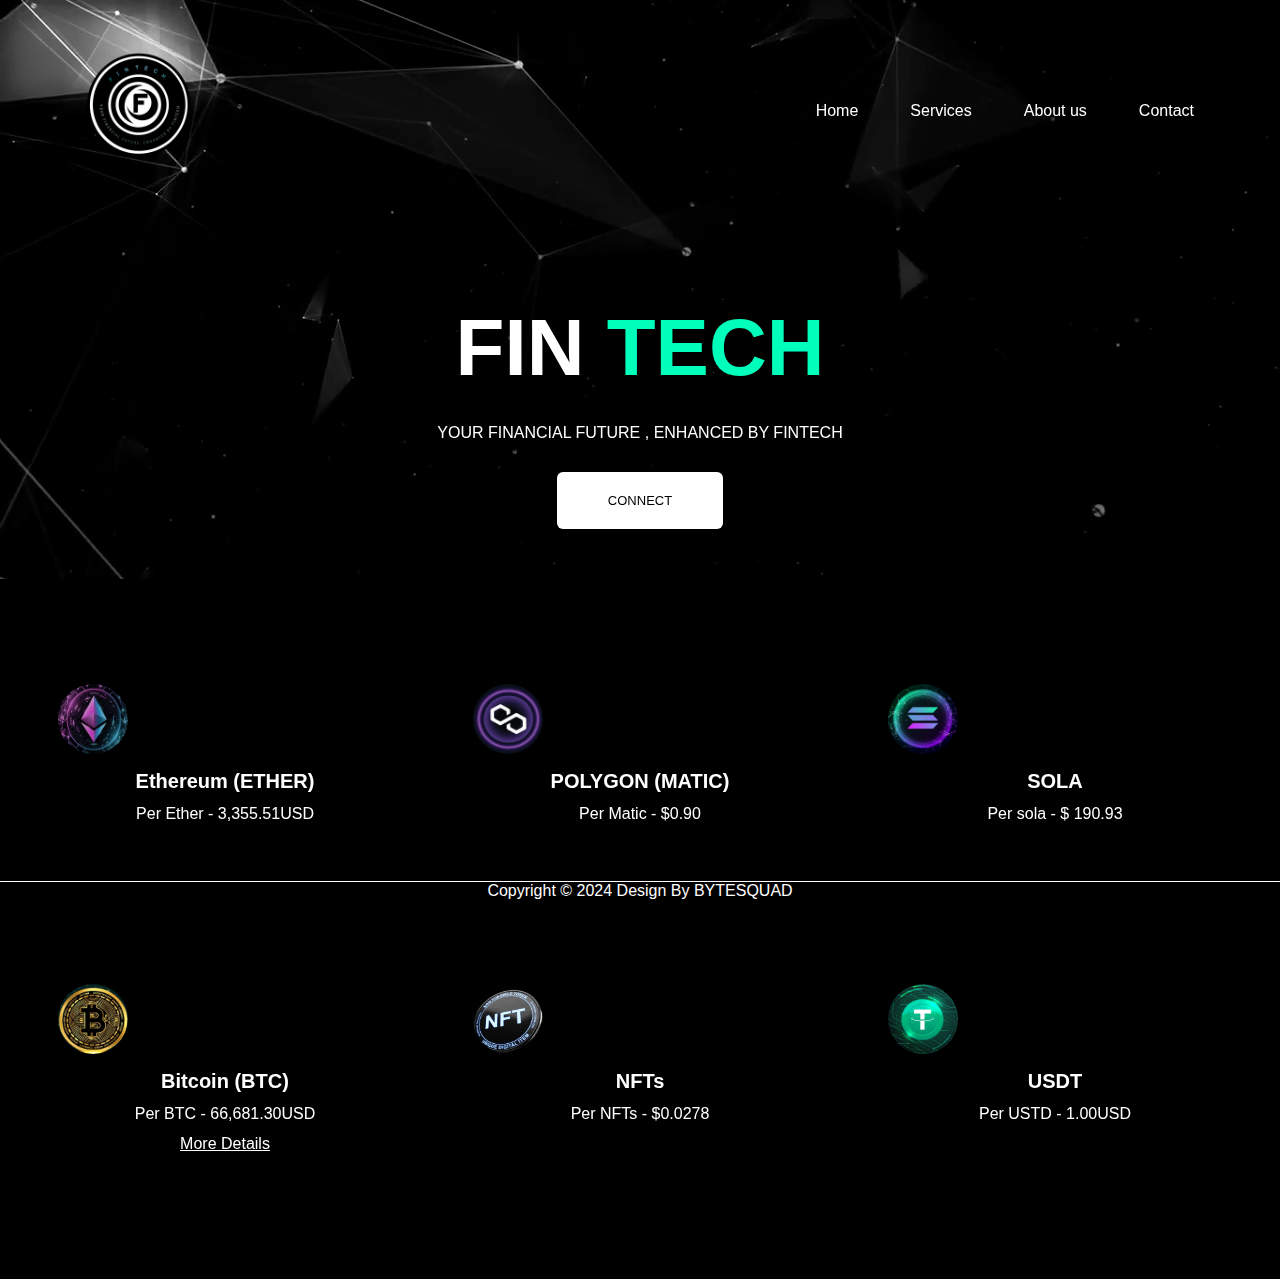
==== index.html @ 817f08f4 "eleven commit" ====
<!DOCTYPE html>
<html lang="en">

<head>
    <meta charset="UTF-8">
    <meta name="viewport" content="width=device-width, initial-scale=1.0">
    <title>Financial.tech</title>
    <link rel="stylesheet" href="style.css">
    <link rel="preconnect" href="https://fonts.googleapis.com">
    <link rel="preconnect" href="https://fonts.gstatic.com" crossorigin>
    <link
        href="https://fonts.googleapis.com/css2?family=Kode+Mono:wght@400..700&family=Orbitron:wght@400..900&display=swap"
        rel="stylesheet">

    <link rel="stylesheet" href="https://cdn.jsdelivr.net/npm/bootstrap-icons@1.11.3/font/bootstrap-icons.min.css">
</head>

<body>
    <video autoplay loop muted>
        <source src="Background.mp4">
    </video>
    <nav class="navbar">
        <div class="containerr">
            <a href="#" class="logo"><img src="Logo.png" alt="logo" class="logoimg"></a>
            <ul>
                <li><a href="http://127.0.0.1:5500/index.html">Home</a></li>
                <li><a href="http://127.0.0.1:3000/Services.html">Services</a></li>
                <li><a href="http://127.0.0.1:3000/Polygon.html">About us</a></li>
                <li><a href="#">Contact</a></li>
            </ul>
        </div>
    </nav>
    <main class="container">
        <div class="page-content">
            <div class="inner-content">
                <h1 class="heading">FIN <span class="txt2">TECH</span> </h1>
                <p>YOUR FINANCIAL FUTURE , ENHANCED BY FINTECH
                </p>
                <div class="buttons">
                    <a href="#" class="active" id="active">CONNECT </a>
                </div>
            </div>
        </div>
    </main>
    <section class="hero-sec">
        <div class="main-box">
            <div class="box">
                <div class="img">
                    <img width="70px" src="EVM.png" alt="">
                </div>
                <p class="head">Ethereum (ETHER)</p>
                <p> Per Ether - 3,355.51USD</p>

            </div>


            <div class="box">
                <div class="img">
                    <img width="70px" src="Matic.png" alt="">
                </div>
                <p class="head">POLYGON (MATIC)</p>
                <p>Per Matic - $0.90</p>

            </div>

            <div class="box">
                <div class="img">
                    <img width="70px" src="sola.png" alt="">
                </div>
                <p class="head">SOLA</p>
                <p> Per sola - $ 190.93</p>

            </div>

            <div class="box">
                <div class="img">
                    <img width="70px" src="BTC.png" alt="">
                </div>
                <p class="head">Bitcoin (BTC)</p>
                <p> Per BTC - 66,681.30USD</p>
                <p class="more"> <a href="http://127.0.0.1:3000/cross.html">More Details</a></p>
            </div>

            <div class="box">
                <div class="img">
                    <img width="70px" src="nft.png" alt="">
                </div>
                <p class="head">NFTs</p>
                <p> Per NFTs - $0.0278</p>

            </div>

            <div class="box">
                <div class="img">
                    <img width="70px" src="USD.png" alt="">
                </div>
                <p class="head">USDT</p>
                <p> Per USTD - 1.00USD</p>

            </div>
        </div>
    
        <div class="footer">
            <p>Copyright &copy; 2024 Design By BYTESQUAD </p>
            </p>
        </div>

    </section>


</body>

</html>
---- style.css ----
*, ::before, ::after {
    margin: 0;
    padding: 0;
    transition: .3s;
    box-sizing: border-box;
    color: #fff;
}
body{
    font-family: Arial, Helvetica, sans-serif;
}
h1,p{
    text-align: center;
}
video {
    position: absolute;
    left: 0;
    top: 0;
    height: auto;
    width: 100%;
    object-fit: cover;
    z-index: -1;
    transition: 1s;
}
.container {
    max-width: 950px;
    margin: auto;
    padding-bottom: 50px;
}

.navbar {
    padding: 12px 10px;
}

.navbar .containerr {
    display: flex;
    justify-content: space-between;
    padding: 20px 50px;
    align-items: center;
}

.navbar ul:has(a:hover) a:not(:hover){
    filter:blur(10px)
}

.logoimg{
    height: 150px;

}


.navbar .logo {
    text-decoration: none;
    font-size: 2rem;
}

.navbar ul {
    list-style-type: none;
    display: flex;
}

.navbar ul a {
    display: block;
    text-decoration: none;
    margin: 0 10px;
    padding: 8px 16px;
    position: relative;
}
.hero-sec{
    height: 700px;
    display: flex;
    justify-content: center;
    align-items: center;
    background-color: black;
}

.hero-sec .main-box{
    margin-top: 30px;
    display: flex;
    justify-content: center;
    align-items: center;
    flex-wrap: wrap;
}

.hero-sec .main-box .box{
    background-color: black;
    width: 375px;
    padding: 20px;
    height: 260px;
    border-radius: 10px;
    row-gap: 12px;
    display: flex;
    flex-direction: column;
    margin: 20px;
    transition: all 0.4s ease-in-out;
}

.hero-sec .main-box .box:hover{
    background: #5cc7a433;
    cursor: pointer;
    border: 2px solid #4febc1;
}

.hero-sec .main-box .box .head{
    font-weight: bold;
    font-size: 20px;
}

.hero-sec .main-box .box .img img{
    width: 70px;
    height: 70px;
    border-radius: 50%;
}

.hero-sec .main-box .box .more{
    text-decoration: underline;
    cursor: pointer;
    color: #00ffbb;
}

.foot {
    display: flex;
    justify-content: center;
    align-items: center;
    flex-direction: column;
    height: 60px;
    background-color: black;
}

.foot p{
    color: white;
}

.page-content {
    display: flex;
    flex-direction: column;
    justify-content: center;
    align-items: center;
    text-align: center;
    margin-top: 80px;
}

.page-content .inner-content {
    display: flex;
    row-gap: 30px;
    flex-direction: column;
}

.page-content .inner-content .heading {
    font-size: 5rem;
}

.page-content .inner-content .heading .txt2 {
    color: #00ffbb;
}


.page-content .buttons {
    display: flex;
    justify-content: center;
}

.page-content .buttons a {
    display: block;
    text-decoration: none;
    margin: 0 16px;
    padding: 10px 12px;
    border-radius: 6px;
    font-size: 13px;
    min-width: 100px;
    text-align: center;
    position: relative;
    backdrop-filter: blur(60px);
    overflow: hidden;
    z-index: 1;
    border: 1px solid #ffffff1e;
}

.page-content .buttons a.active {
    background-color: white;
    padding: 20px 50px;
    color: black;
}

.page-content .buttons a.active:hover {
    box-shadow: 0 0 40px rgb(190, 176, 176);
}
.footer {
    position:fixed;
    left: 0;
    bottom: 0;
    width: 100%;
    color: white;
    border-top:  1px solid white;
    background: black;

    text-align: center;
}
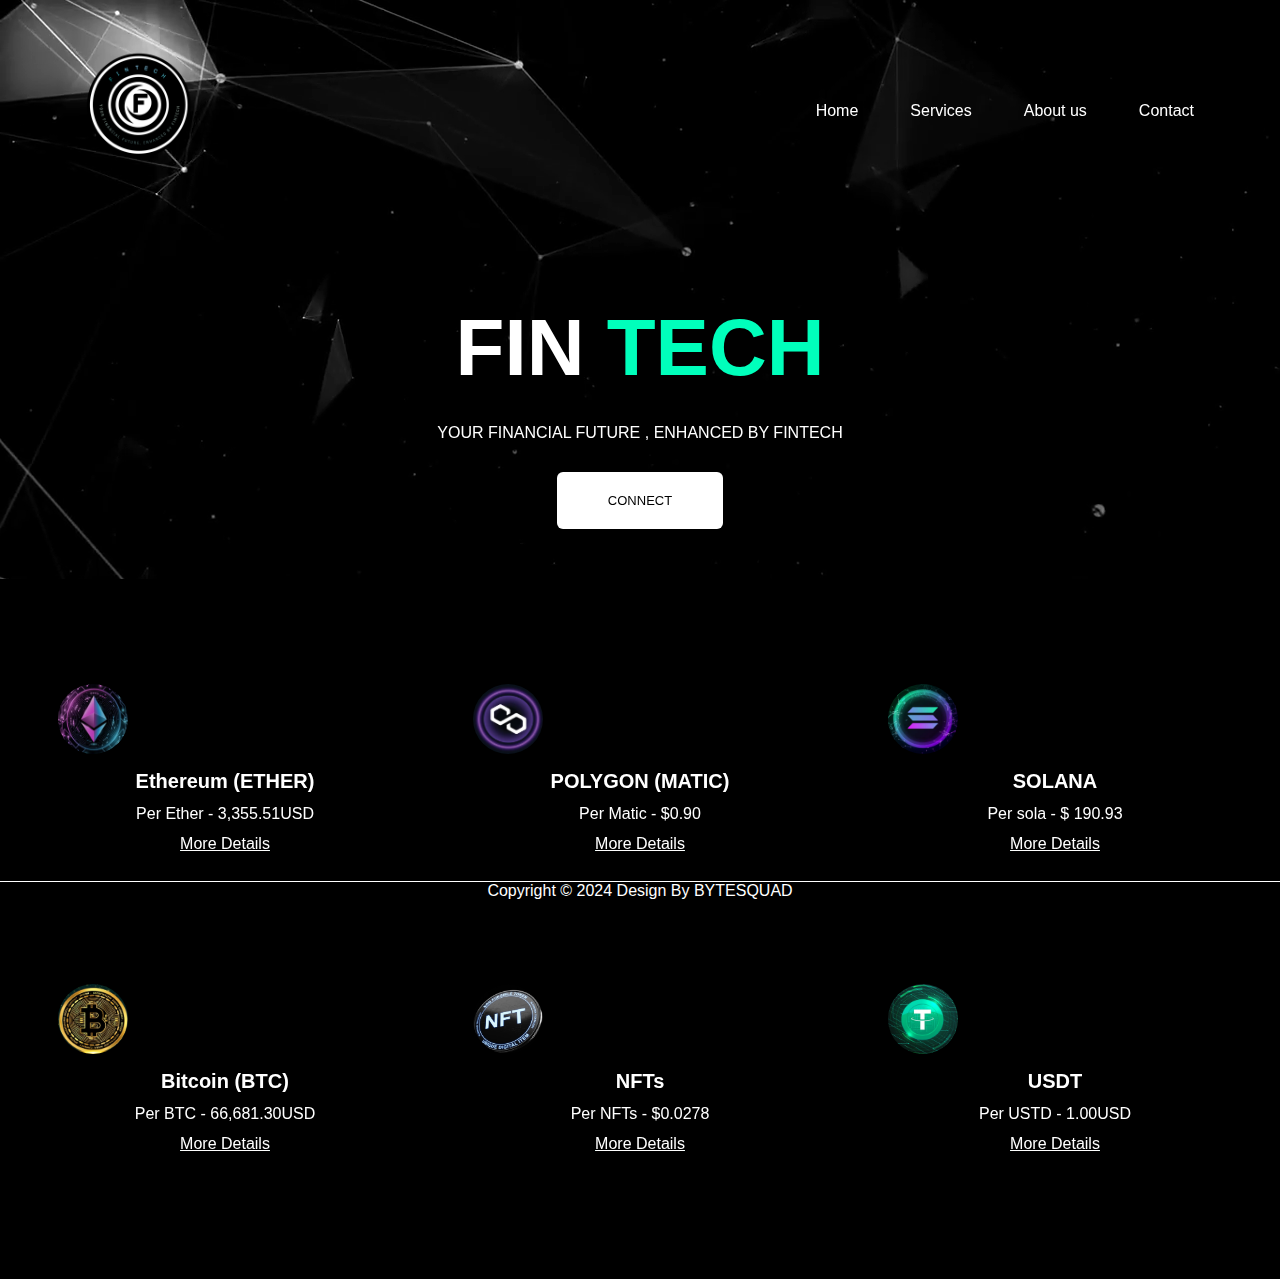
==== commit 3c82f668: "12th commit" ====
--- a/index.html
+++ b/index.html
@@ -50,6 +50,8 @@
                 </div>
                 <p class="head">Ethereum (ETHER)</p>
                 <p> Per Ether - 3,355.51USD</p>
+                <p class="more"> <a href="https://ethereum.org/en/">More Details</a>
+
 
             </div>
 
@@ -60,6 +62,7 @@
                 </div>
                 <p class="head">POLYGON (MATIC)</p>
                 <p>Per Matic - $0.90</p>
+               <p class="more"> <a href=" https://polygon.technology/">More Details</a></p>
 
             </div>
 
@@ -67,8 +70,10 @@
                 <div class="img">
                     <img width="70px" src="sola.png" alt="">
                 </div>
-                <p class="head">SOLA</p>
+                <p class="head">SOLANA</p>
                 <p> Per sola - $ 190.93</p>
+                <p class="more"> <a href="https://solana.com/">More Details</a></p>
+                
 
             </div>
 
@@ -78,7 +83,7 @@
                 </div>
                 <p class="head">Bitcoin (BTC)</p>
                 <p> Per BTC - 66,681.30USD</p>
-                <p class="more"> <a href="http://127.0.0.1:3000/cross.html">More Details</a></p>
+                <p class="more"> <a href="https://bitcoin.org/en/">More Details</a></p>
             </div>
 
             <div class="box">
@@ -87,6 +92,7 @@
                 </div>
                 <p class="head">NFTs</p>
                 <p> Per NFTs - $0.0278</p>
+                <p class="more"> <a href="https://nftrade.com/">More Details</a></p>
 
             </div>
 
@@ -96,6 +102,7 @@
                 </div>
                 <p class="head">USDT</p>
                 <p> Per USTD - 1.00USD</p>
+                <p class="more"> <a href="https://coinmarketcap.com/currencies/tether/">More Details</a></p>
 
             </div>
         </div>
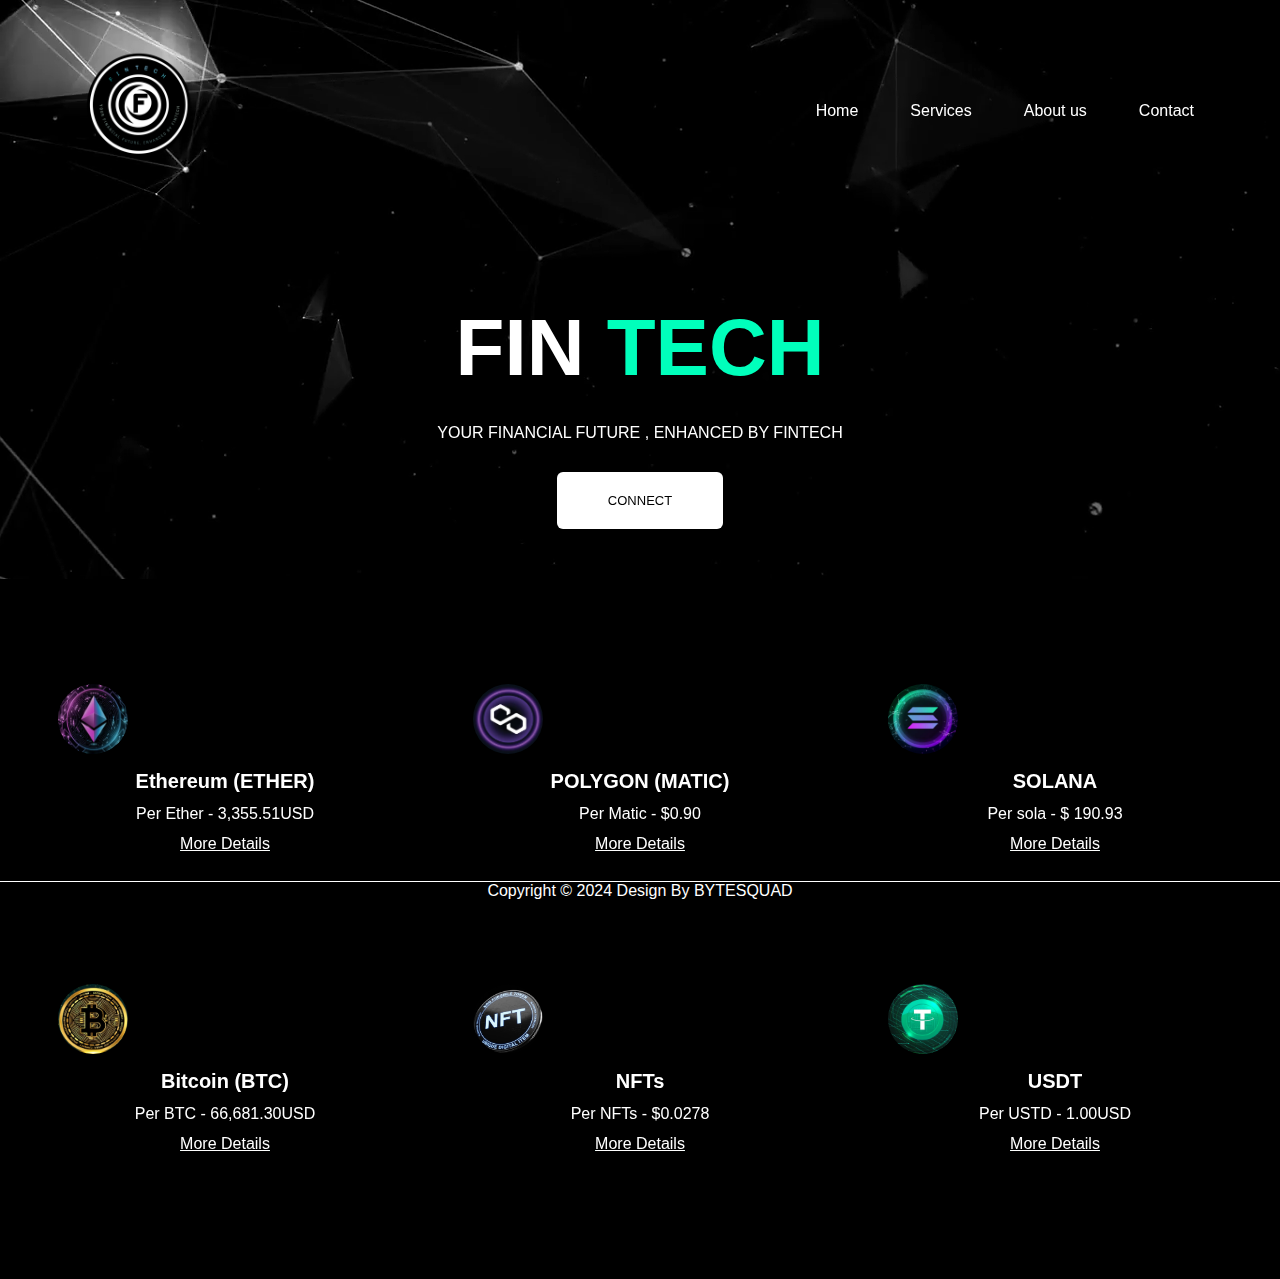
==== commit 68fd19ed: "13th commit" ====
--- a/index.html
+++ b/index.html
@@ -25,7 +25,7 @@
             <ul>
                 <li><a href="http://127.0.0.1:5500/index.html">Home</a></li>
                 <li><a href="http://127.0.0.1:3000/Services.html">Services</a></li>
-                <li><a href="http://127.0.0.1:3000/Polygon.html">About us</a></li>
+                <li><a href="http://127.0.0.1:3000/About us.html">About us</a></li>
                 <li><a href="#">Contact</a></li>
             </ul>
         </div>
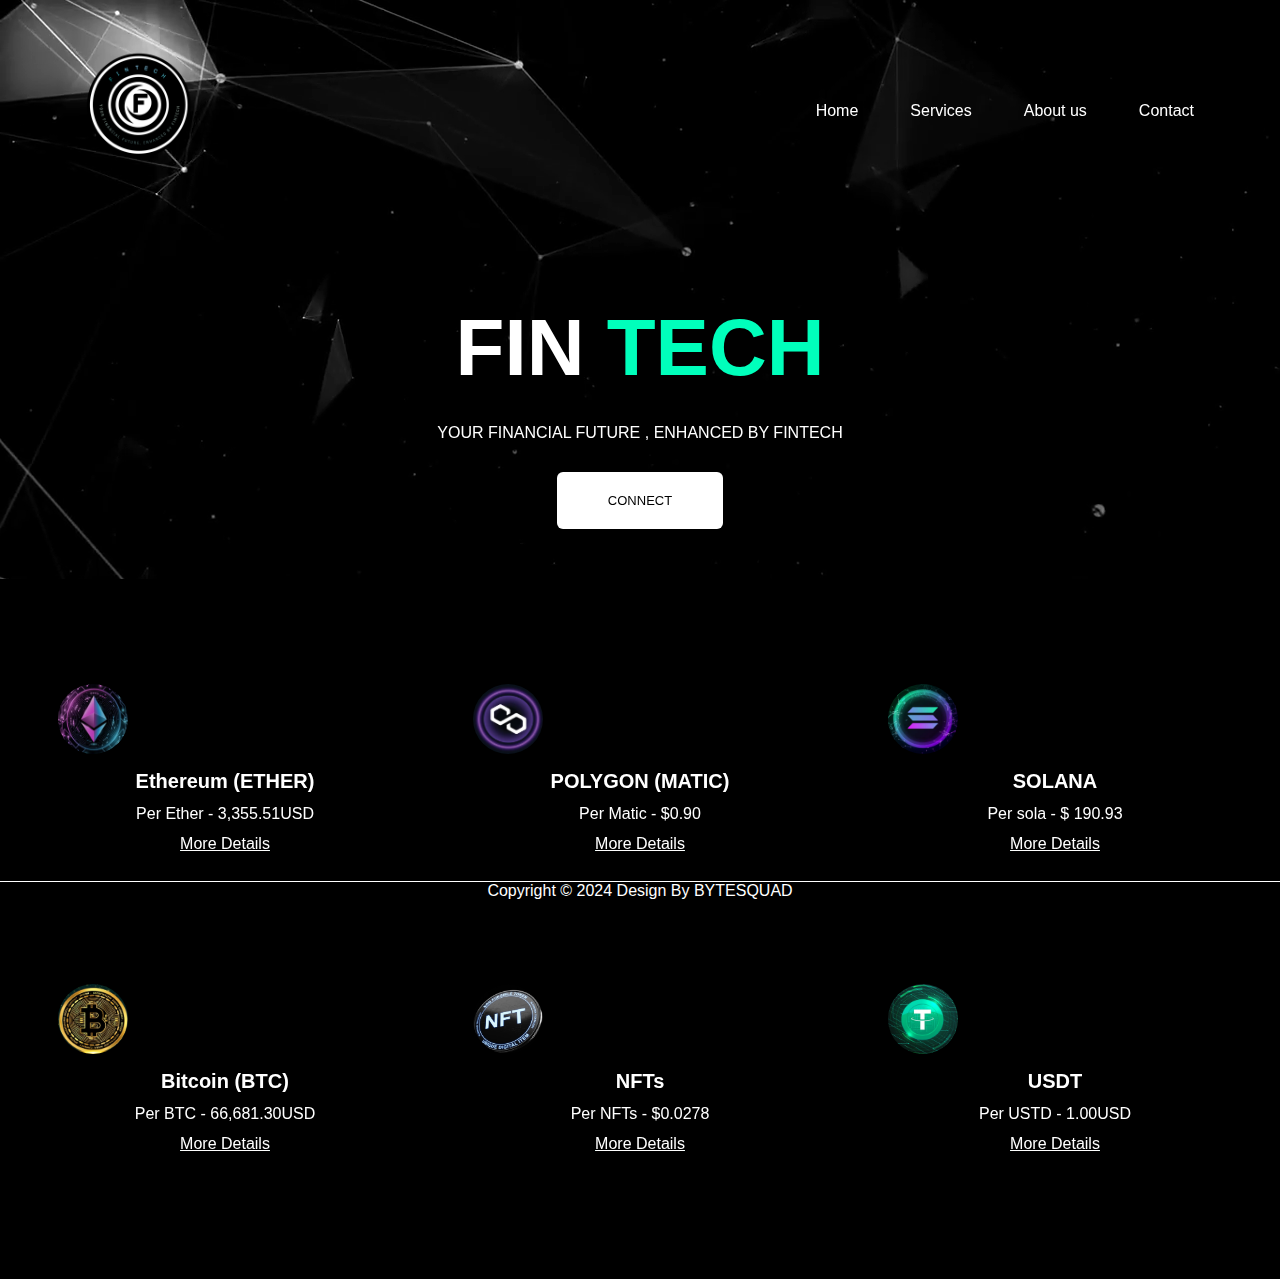
==== commit 4de03725: "14th commit" ====
--- a/index.html
+++ b/index.html
@@ -46,7 +46,7 @@
         <div class="main-box">
             <div class="box">
                 <div class="img">
-                    <img width="70px" src="EVM.png" alt="">
+                    <img width="70px" src="EVM.png" alt="evm">
                 </div>
                 <p class="head">Ethereum (ETHER)</p>
                 <p> Per Ether - 3,355.51USD</p>
@@ -58,7 +58,7 @@
 
             <div class="box">
                 <div class="img">
-                    <img width="70px" src="Matic.png" alt="">
+                    <img width="70px" src="Matic.png" alt="matic">
                 </div>
                 <p class="head">POLYGON (MATIC)</p>
                 <p>Per Matic - $0.90</p>
@@ -68,7 +68,7 @@
 
             <div class="box">
                 <div class="img">
-                    <img width="70px" src="sola.png" alt="">
+                    <img width="70px" src="sola.png" alt="sola">
                 </div>
                 <p class="head">SOLANA</p>
                 <p> Per sola - $ 190.93</p>
@@ -79,7 +79,7 @@
 
             <div class="box">
                 <div class="img">
-                    <img width="70px" src="BTC.png" alt="">
+                    <img width="70px" src="BTC.png" alt="BTC">
                 </div>
                 <p class="head">Bitcoin (BTC)</p>
                 <p> Per BTC - 66,681.30USD</p>
@@ -88,7 +88,7 @@
 
             <div class="box">
                 <div class="img">
-                    <img width="70px" src="nft.png" alt="">
+                    <img width="70px" src="nft.png" alt="nfts">
                 </div>
                 <p class="head">NFTs</p>
                 <p> Per NFTs - $0.0278</p>
@@ -98,7 +98,7 @@
 
             <div class="box">
                 <div class="img">
-                    <img width="70px" src="USD.png" alt="">
+                    <img width="70px" src="USD.png" alt="usdt">
                 </div>
                 <p class="head">USDT</p>
                 <p> Per USTD - 1.00USD</p>
